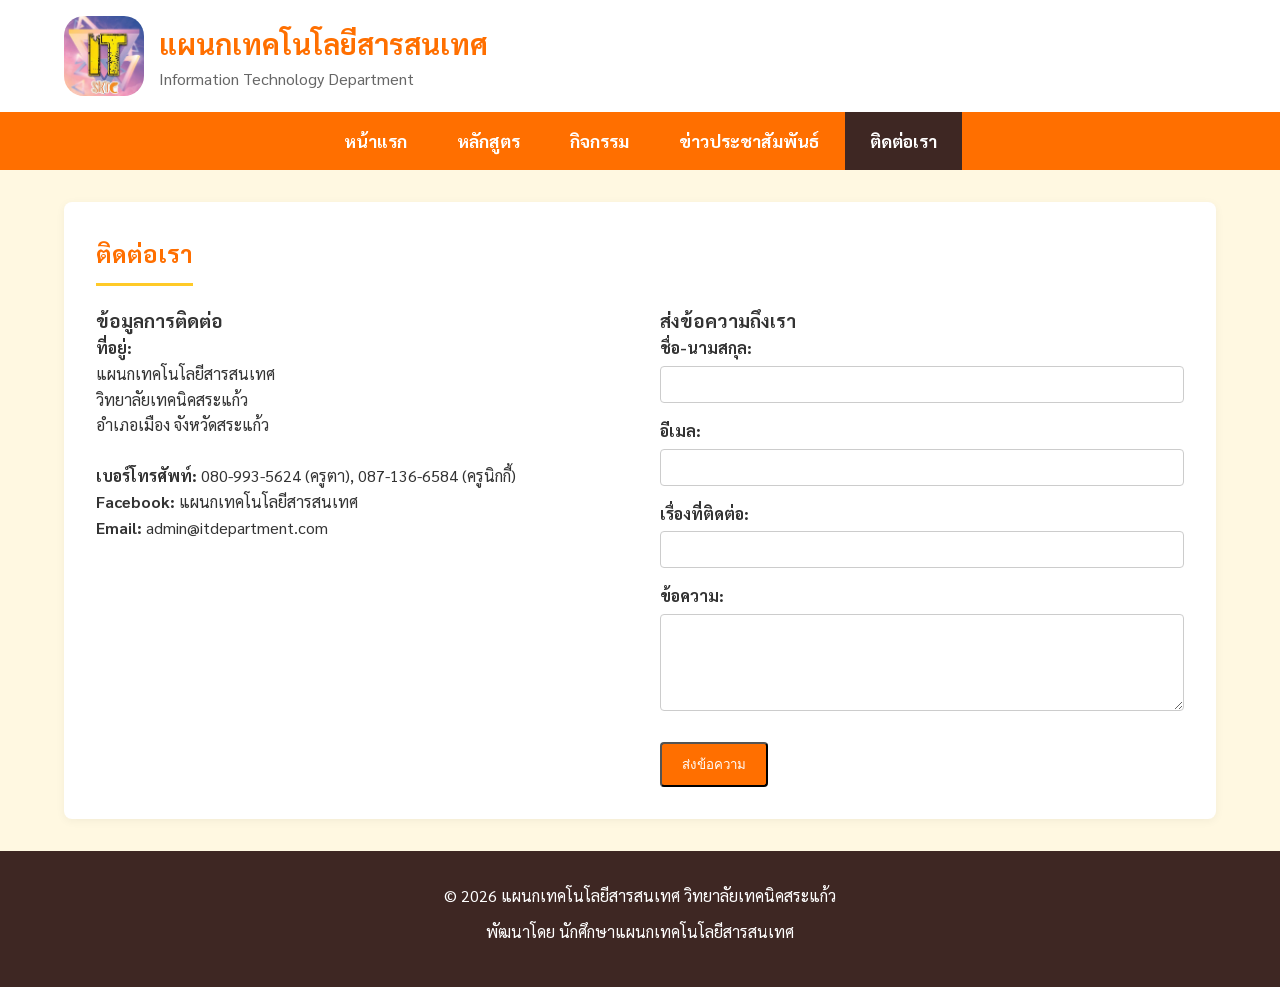
==== contact.html @ d43676ab "Add files via upload" ====
<!DOCTYPE html>
<html lang="th">

<head>
    <meta charset="UTF-8">
    <meta name="viewport" content="width=device-width, initial-scale=1.0">
    <title>ติดต่อเรา - แผนกเทคโนโลยีสารสนเทศ</title>
    <link href="https://fonts.googleapis.com/css2?family=Sarabun:wght@300;400;600&display=swap" rel="stylesheet">
    <link rel="stylesheet" href="style.css">
</head>

<body>

    <header>
        <div class="header-container">
            <div class="logo-section">
                <img src="logo.png" alt="IT Logo">
                <div class="site-title">
                    <h1>แผนกเทคโนโลยีสารสนเทศ</h1>
                    <p>Information Technology Department</p>
                </div>
            </div>
        </div>
    </header>

    <nav>
        <ul>
            <li><a href="index.html">หน้าแรก</a></li>
            <li><a href="curriculum.html">หลักสูตร</a></li>
            <li><a href="activities.html">กิจกรรม</a></li>
            <li><a href="news.html">ข่าวประชาสัมพันธ์</a></li>
            <li><a href="contact.html" class="active">ติดต่อเรา</a></li>
        </ul>
    </nav>

    <main>
        <h2>ติดต่อเรา</h2>

        <div style="display: flex; flex-wrap: wrap; gap: 40px;">
            <div style="flex: 1; min-width: 300px;">
                <h3>ข้อมูลการติดต่อ</h3>
                <p><strong>ที่อยู่:</strong><br>
                    แผนกเทคโนโลยีสารสนเทศ<br>
                    วิทยาลัยเทคนิคสระแก้ว<br>
                    อำเภอเมือง จังหวัดสระแก้ว</p>
                <br>
                <p><strong>เบอร์โทรศัพท์:</strong> 080-993-5624 (ครูตา), 087-136-6584 (ครูนิกกี้)</p>
                <p><strong>Facebook:</strong> แผนกเทคโนโลยีสารสนเทศ</p>
                <p><strong>Email:</strong> admin@itdepartment.com</p>
            </div>

            <div style="flex: 1; min-width: 300px;">
                <h3>ส่งข้อความถึงเรา</h3>
                <form class="contact-form" action="#" method="post">
                    <div class="form-group">
                        <label for="name">ชื่อ-นามสกุล:</label>
                        <input type="text" id="name" name="name" required>
                    </div>

                    <div class="form-group">
                        <label for="email">อีเมล:</label>
                        <input type="email" id="email" name="email" required>
                    </div>

                    <div class="form-group">
                        <label for="topic">เรื่องที่ติดต่อ:</label>
                        <input type="text" id="topic" name="topic">
                    </div>

                    <div class="form-group">
                        <label for="message">ข้อความ:</label>
                        <textarea id="message" name="message" rows="5" required></textarea>
                    </div>

                    <button type="submit" class="btn">ส่งข้อความ</button>
                </form>
            </div>
        </div>

    </main>

    <footer>
        <p>&copy; 2026 แผนกเทคโนโลยีสารสนเทศ วิทยาลัยเทคนิคสระแก้ว</p>
        <p>พัฒนาโดย นักศึกษาแผนกเทคโนโลยีสารสนเทศ</p>
    </footer>

</body>

</html>
---- style.css ----
:root {
    --primary-color: #ff6f00;
    /* Amber 900 */
    --secondary-color: #ffca28;
    /* Amber 200 */
    --accent-color: #3e2723;
    /* Brown 900 - Dark text/bg */
    --text-color: #333;
    --light-bg: #fff8e1;
    /* Amber 50 */
    --white: #ffffff;
    --nav-hover: #ff8f00;
}

* {
    margin: 0;
    padding: 0;
    box-sizing: border-box;
}

body {
    font-family: 'Sarabun', sans-serif;
    /* Recommended Thai font */
    background-color: var(--light-bg);
    color: var(--text-color);
    line-height: 1.6;
    display: flex;
    flex-direction: column;
    min-height: 100vh;
}

/* Header */
header {
    background-color: var(--white);
    padding: 1rem 0;
    box-shadow: 0 2px 5px rgba(0, 0, 0, 0.1);
}

.header-container {
    width: 90%;
    max-width: 1200px;
    margin: 0 auto;
    display: flex;
    align-items: center;
    justify-content: space-between;
}

.logo-section {
    display: flex;
    align-items: center;
    gap: 15px;
}

.logo-section img {
    height: 80px;
    width: auto;
    border-radius: 20px;
}

.site-title h1 {
    font-size: 1.8rem;
    color: var(--primary-color);
    font-weight: bold;
}

.site-title p {
    font-size: 1rem;
    color: #666;
}

/* Valid CSS for navigation */
nav {
    background-color: var(--primary-color);
    position: sticky;
    top: 0;
    z-index: 100;
}

nav ul {
    list-style: none;
    display: flex;
    justify-content: center;
    padding: 0;
    margin: 0;
    flex-wrap: wrap;
}

nav li {
    margin: 0;
}

nav a {
    display: block;
    padding: 15px 25px;
    text-decoration: none;
    color: var(--white);
    font-weight: bold;
    font-size: 1.1rem;
    transition: background 0.3s;
}

nav a:hover,
nav a.active {
    background-color: var(--accent-color);
}

/* Banner */
.banner {
    width: 100%;
    max-height: 400px;
    overflow: hidden;
    display: flex;
    justify-content: center;
    margin-top: 2%;
    background-color: #fff8e1;
}

.banner img {
    width: 100%;
    height: auto;
    object-fit: cover;
    max-width: 1200px;
    border-radius: 8px;
}

/* Main Content */
main {
    flex: 1;
    width: 90%;
    max-width: 1200px;
    margin: 2rem auto;
    background: var(--white);
    padding: 2rem;
    border-radius: 8px;
    box-shadow: 0 2px 10px rgba(0, 0, 0, 0.05);
}

h2 {
    color: var(--primary-color);
    border-bottom: 3px solid var(--secondary-color);
    padding-bottom: 10px;
    margin-bottom: 20px;
    display: inline-block;
}

section {
    margin-bottom: 30px;
}

/* Footer */
footer {
    background-color: var(--accent-color);
    color: var(--white);
    text-align: center;
    padding: 2rem 0;
    margin-top: auto;
}

footer p {
    margin-bottom: 10px;
}

/* Utilities */
.btn {
    display: inline-block;
    background-color: var(--primary-color);
    color: var(--white);
    padding: 10px 20px;
    text-decoration: none;
    border-radius: 4px;
    margin-top: 10px;
}

.btn:hover {
    background-color: var(--nav-hover);
}

/* Grid for cards (Activities/News) */
.grid-container {
    display: grid;
    grid-template-columns: repeat(auto-fill, minmax(300px, 1fr));
    gap: 20px;
}

.card {
    border: 1px solid #eee;
    border-radius: 8px;
    overflow: hidden;
    background: var(--white);
}

.card:hover {
    box-shadow: 0 5px 15px rgba(0, 0, 0, 0.1);
}

.card-content {
    padding: 15px;
}

.card-title {
    font-size: 1.2rem;
    margin-bottom: 10px;
    color: var(--primary-color);
}

/* Contact Form */
.contact-form {
    max-width: 600px;
}

.form-group {
    margin-bottom: 15px;
}

.form-group label {
    display: block;
    margin-bottom: 5px;
    font-weight: bold;
}

.form-group input,
.form-group textarea {
    width: 100%;
    padding: 10px;
    border: 1px solid #ccc;
    border-radius: 4px;
}

@media (max-width: 768px) {
    .header-container {
        flex-direction: column;
        text-align: center;
    }

    nav ul {
        flex-direction: column;
        width: 100%;
    }

    nav a {
        text-align: center;
        border-bottom: 1px solid rgba(255, 255, 255, 0.1);
    }
}
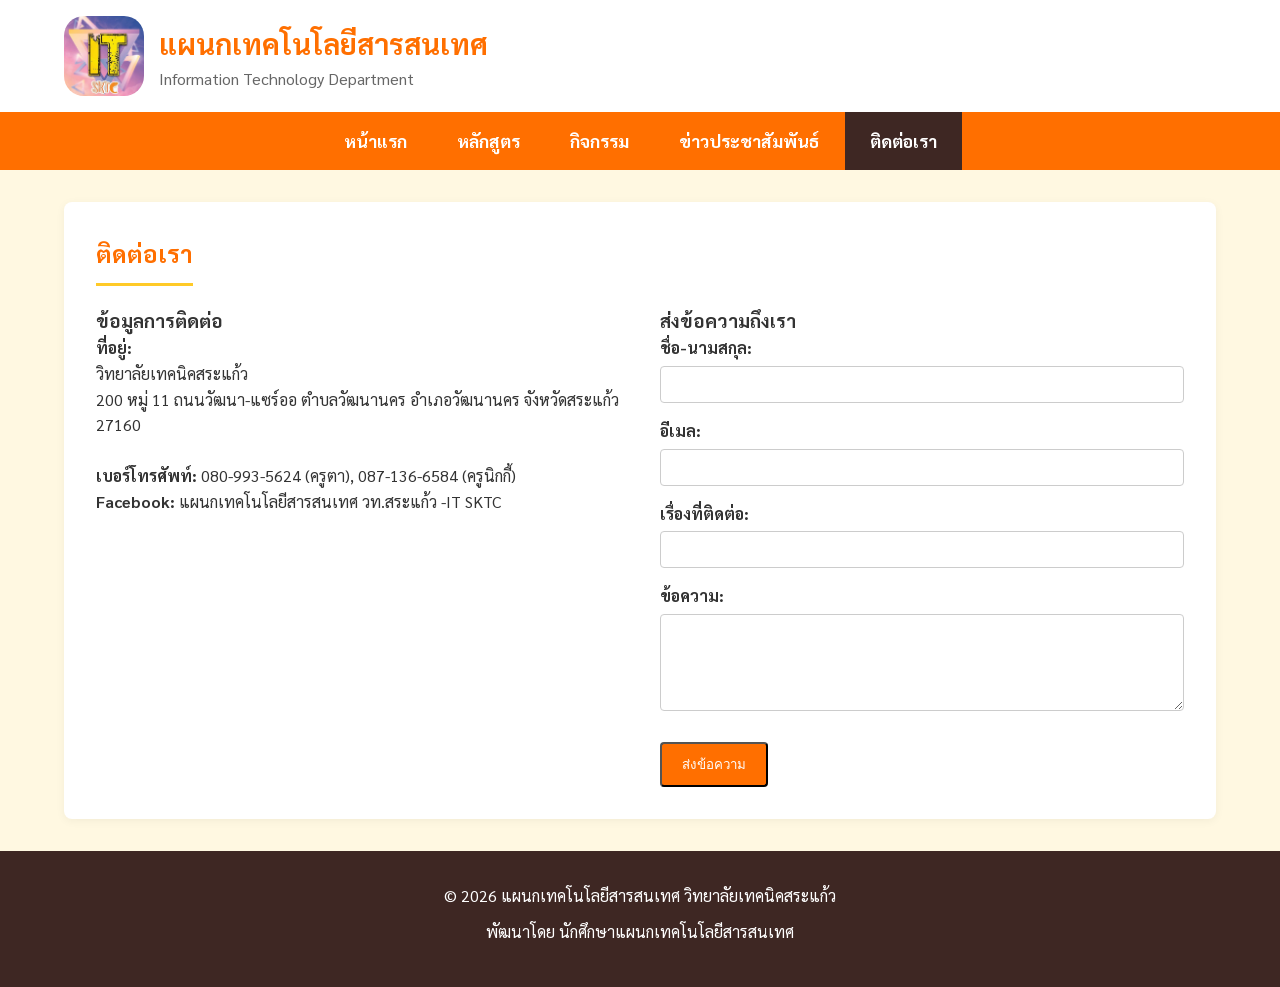
==== commit 1a8d9c49: "Add files via upload" ====
--- a/contact.html
+++ b/contact.html
@@ -40,13 +40,11 @@
             <div style="flex: 1; min-width: 300px;">
                 <h3>ข้อมูลการติดต่อ</h3>
                 <p><strong>ที่อยู่:</strong><br>
-                    แผนกเทคโนโลยีสารสนเทศ<br>
                     วิทยาลัยเทคนิคสระแก้ว<br>
-                    อำเภอเมือง จังหวัดสระแก้ว</p>
+                    200 หมู่ 11 ถนนวัฒนา-แซร์ออ ตำบลวัฒนานคร อำเภอวัฒนานคร จังหวัดสระแก้ว 27160</p>
                 <br>
                 <p><strong>เบอร์โทรศัพท์:</strong> 080-993-5624 (ครูตา), 087-136-6584 (ครูนิกกี้)</p>
-                <p><strong>Facebook:</strong> แผนกเทคโนโลยีสารสนเทศ</p>
-                <p><strong>Email:</strong> admin@itdepartment.com</p>
+                <p><strong>Facebook:</strong> แผนกเทคโนโลยีสารสนเทศ วท.สระแก้ว -IT SKTC</p>
             </div>
 
             <div style="flex: 1; min-width: 300px;">
--- a/style.css
+++ b/style.css
@@ -115,7 +115,13 @@
     background-color: #fff8e1;
 }
 
-.banner img {
+.banner a {
+    display: flex;
+    justify-content: center;
+    width: 100%;
+}
+
+.banner a img {
     width: 100%;
     height: auto;
     object-fit: cover;
